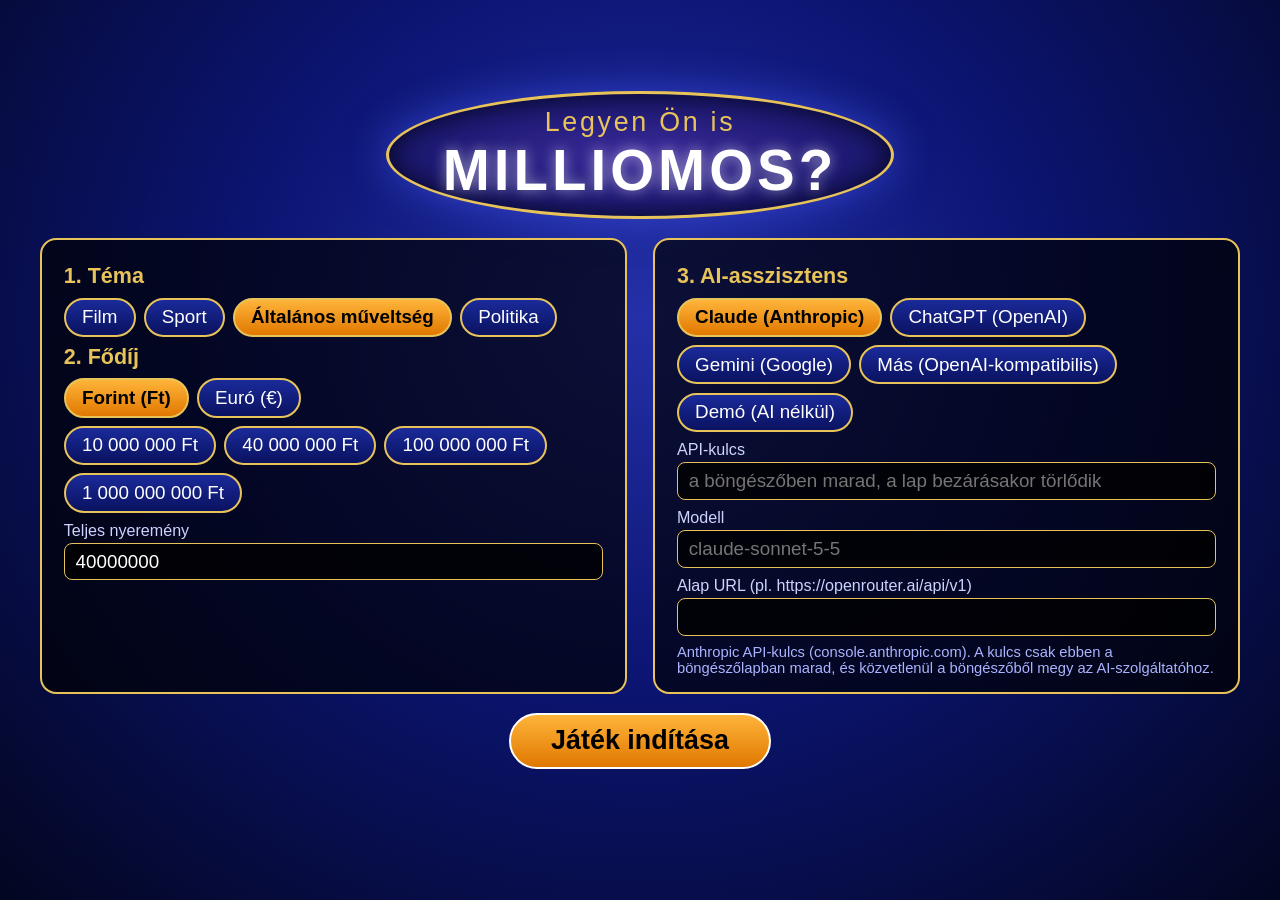
==== index.html @ c6918201 "Legyen Ön is milliomos? – webes kvízjáték AI-kérdésekkel és forrás-ellenőrzéssel Co-Authored-By: Cla" ====
<!doctype html>
<html lang="hu">
<head>
<meta charset="utf-8">
<meta name="viewport" content="width=device-width, initial-scale=1">
<title>Legyen Ön is milliomos?</title>
<link rel="stylesheet" href="style.css">
</head>
<body>
<div id="kijelzo">

  <!-- KEZDŐKÉPERNYŐ -->
  <section id="kezdo" class="kepernyo aktiv">
    <div class="logo"><span>Legyen Ön is</span><b>MILLIOMOS?</b></div>
    <div class="kezdo-racs">
      <div class="doboz">
        <h3>1. Téma</h3>
        <div class="gombsor" id="temak"></div>
        <h3>2. Fődíj</h3>
        <div class="gombsor" id="penznemek">
          <button class="valaszto" data-p="HUF">Forint (Ft)</button>
          <button class="valaszto" data-p="EUR">Euró (€)</button>
        </div>
        <div class="gombsor" id="eloszto"></div>
        <label class="mezo">Teljes nyeremény
          <input id="fodij" type="number" min="1000" step="1000">
        </label>
      </div>
      <div class="doboz">
        <h3>3. AI-asszisztens</h3>
        <div class="gombsor" id="szolgaltatok"></div>
        <label class="mezo" id="kulcs-sor">API-kulcs
          <input id="kulcs" type="password" autocomplete="off" placeholder="a böngészőben marad, a lap bezárásakor törlődik">
        </label>
        <label class="mezo" id="modell-sor">Modell
          <input id="modell" type="text" autocomplete="off">
        </label>
        <label class="mezo" id="url-sor">Alap URL (pl. https://openrouter.ai/api/v1)
          <input id="alapurl" type="text" autocomplete="off">
        </label>
        <p class="sugo" id="ai-sugo"></p>
      </div>
    </div>
    <button id="inditas" class="nagy-gomb">Játék indítása</button>
    <p id="kezdo-hiba" class="hiba"></p>
  </section>

  <!-- BETÖLTÉS -->
  <section id="betoltes" class="kepernyo">
    <div class="logo"><span>Legyen Ön is</span><b>MILLIOMOS?</b></div>
    <p class="betoltes-szoveg">Az AI most állítja össze a kérdéseket…</p>
    <div class="pontok"><i></i><i></i><i></i></div>
  </section>

  <!-- JÁTÉK -->
  <section id="jatek" class="kepernyo">
    <div class="bal">
      <div class="felso">
        <div class="segitsegek">
          <button class="segitseg" id="seg-felezo" title="Felező">50:50</button>
          <button class="segitseg" id="seg-telefon" title="Telefonos segítség">☎</button>
          <button class="segitseg" id="seg-kozonseg" title="Közönség segítsége">👥</button>
        </div>
        <div class="tema-cimke" id="tema-cimke"></div>
      </div>
      <div class="kozep"><div class="logo kicsi"><span>Legyen Ön is</span><b>MILLIOMOS?</b></div></div>
      <div class="also">
        <div class="kerdes-doboz hex" id="kerdes"></div>
        <div class="valaszok" id="valaszok"></div>
      </div>
    </div>
    <aside class="jobb">
      <ol id="letra"></ol>
      <div class="vezerlok">
        <button id="b-vegleges" class="vez">Végleges válasz</button>
        <button id="b-forras" class="vez" hidden>🔍 Forrás ellenőrzés</button>
        <button id="b-tovabb" class="vez" hidden>Tovább ▶</button>
        <div class="vez-sor">
          <button id="b-feladom" class="vez kicsi-vez">Feladom</button>
          <button id="b-hang" class="vez kicsi-vez">🔊</button>
          <button id="b-teljes" class="vez kicsi-vez">⛶</button>
        </div>
      </div>
    </aside>
  </section>

  <!-- VÉGE -->
  <section id="vege" class="kepernyo">
    <div class="logo"><span>Legyen Ön is</span><b>MILLIOMOS?</b></div>
    <p id="vege-cim" class="vege-cim"></p>
    <p id="vege-osszeg" class="vege-osszeg"></p>
    <button id="ujra" class="nagy-gomb">Új játék</button>
  </section>

  <!-- FELUGRÓ ABLAK (segítségek, forrás) -->
  <div id="takaro" class="takaro" hidden>
    <div class="ablak">
      <div id="ablak-tartalom"></div>
      <button id="ablak-zar" class="nagy-gomb kicsi-gomb">Bezár</button>
    </div>
  </div>
</div>
<script src="demo.js"></script>
<script src="ai.js"></script>
<script src="app.js"></script>
</body>
</html>
---- style.css ----
:root{--kek:#0b1a6b;--sotet:#050a33;--arany:#e8c35a;--narancs:#f39a1e;--zold:#1fa84f;--piros:#d33;--szoveg:#fff}
*{box-sizing:border-box}
html{font-size:min(1.9vh,1.05vw)}
body{margin:0;background:#000;color:var(--szoveg);font-family:"Segoe UI",Arial,sans-serif;overflow:hidden}
#kijelzo{width:100vw;height:100vh;background:radial-gradient(ellipse at 50% 35%,#2430a8 0,#0b1470 45%,#030620 100%);position:relative}
button{font:inherit;color:inherit;cursor:pointer}
.kepernyo{display:none;position:absolute;inset:0;padding:2rem 3rem}
.kepernyo.aktiv{display:flex}
#kezdo,#betoltes,#vege{flex-direction:column;align-items:center;justify-content:center;gap:1.4rem}
.logo{text-align:center;border:.25rem solid var(--arany);border-radius:50%;padding:1rem 4rem;background:radial-gradient(ellipse,#3b2a9a,#0a0f5a);box-shadow:0 0 3rem #4a5cff88,inset 0 0 2rem #000a}
.logo span{display:block;font-size:2rem;letter-spacing:.2rem;color:var(--arany)}
.logo b{display:block;font-size:4.2rem;letter-spacing:.3rem;text-shadow:0 0 1rem #fff8}
.logo.kicsi{padding:.6rem 3rem;transform:scale(.8)}
.kezdo-racs{display:grid;grid-template-columns:1fr 1fr;gap:2rem;width:100%;max-width:90rem}
.doboz{background:#000a;border:.15rem solid var(--arany);border-radius:1.2rem;padding:1.2rem 1.6rem}
.doboz h3{margin:.6rem 0;color:var(--arany);font-size:1.6rem}
.gombsor{display:flex;flex-wrap:wrap;gap:.6rem;margin-bottom:.6rem}
.valaszto{background:linear-gradient(#1a2a9a,#0a1260);border:.15rem solid var(--arany);border-radius:2rem;padding:.5rem 1.2rem;font-size:1.4rem}
.valaszto.kivalasztva{background:linear-gradient(#ffb43a,#e07800);color:#000;font-weight:700}
.mezo{display:block;font-size:1.2rem;margin:.6rem 0;color:#cdd3ff}
.mezo input{display:block;width:100%;margin-top:.25rem;font-size:1.4rem;padding:.5rem .8rem;border-radius:.6rem;border:.1rem solid var(--arany);background:#000c;color:#fff}
.sugo{font-size:1.1rem;color:#aab3ff;margin:.4rem 0 0}
.hiba{color:#ff8a8a;font-size:1.4rem;min-height:1.6rem;margin:0;text-align:center;max-width:70rem}
.nagy-gomb{background:linear-gradient(#ffb43a,#e07800);border:.2rem solid #fff;border-radius:3rem;padding:.8rem 3rem;font-size:2rem;font-weight:700;color:#000}
.nagy-gomb:hover,.vez:hover:not(:disabled){filter:brightness(1.15)}
.nagy-gomb.kicsi-gomb{font-size:1.4rem;padding:.4rem 1.6rem}
.betoltes-szoveg{font-size:2rem}
.pontok i{display:inline-block;width:1.4rem;height:1.4rem;margin:0 .4rem;border-radius:50%;background:var(--arany);animation:pont 1s infinite}
.pontok i:nth-child(2){animation-delay:.2s}.pontok i:nth-child(3){animation-delay:.4s}
@keyframes pont{0%,100%{opacity:.2}50%{opacity:1}}

/* játék */
#jatek{gap:2rem;padding:1.5rem 2rem}
.bal{flex:1;display:flex;flex-direction:column;min-width:0}
.felso{display:flex;justify-content:space-between;align-items:center}
.segitsegek{display:flex;gap:1rem}
.segitseg{width:7rem;height:4.2rem;border-radius:50%/50%;border:.2rem solid var(--arany);background:radial-gradient(#2a3ad0,#0a1260);font-size:1.7rem;font-weight:700}
.segitseg:hover:not(:disabled){filter:brightness(1.3)}
.segitseg:disabled{opacity:.55}
.segitseg.hasznalt{opacity:.9;background:#222;border-color:#666;color:#999;position:relative}
.segitseg.hasznalt::after{content:"✕";position:absolute;inset:0;display:flex;align-items:center;justify-content:center;font-size:4rem;color:var(--piros);font-weight:900}
.tema-cimke{font-size:1.6rem;color:var(--arany);letter-spacing:.1rem}
.kozep{flex:1;display:flex;align-items:center;justify-content:center}
.hex{clip-path:polygon(2.5rem 0,calc(100% - 2.5rem) 0,100% 50%,calc(100% - 2.5rem) 100%,2.5rem 100%,0 50%)}
.kerdes-doboz,.valasz{background:linear-gradient(#0f1d8f,#050c52);border:0;position:relative}
.kerdes-doboz{padding:1.6rem 5rem;font-size:2.3rem;text-align:center;min-height:9rem;display:flex;align-items:center;justify-content:center;margin-bottom:1rem;filter:drop-shadow(0 0 .3rem var(--arany))}
.valaszok{display:grid;grid-template-columns:1fr 1fr;gap:.9rem 1.5rem}
.valasz{padding:1rem 3.5rem;font-size:2rem;text-align:left;display:flex;gap:1rem;align-items:center;min-height:5.6rem;filter:drop-shadow(0 0 .2rem var(--arany));transition:background .2s}
.valasz b{color:var(--narancs);font-size:2rem}
.valasz:hover:not(:disabled){background:linear-gradient(#2a3ad0,#0a1670)}
.valasz.kijelolt{background:linear-gradient(#ffb43a,#e07800);color:#000}.valasz.kijelolt b{color:#000}
.valasz.zold{background:linear-gradient(#35d870,#0e7a30);color:#fff;animation:villog .5s 4}.valasz.zold b{color:#fff}
.valasz.piros{background:linear-gradient(#f55,#900)}
.valasz.eltunt{visibility:hidden}
.valasz:disabled{cursor:default}
@keyframes villog{50%{filter:brightness(1.8)}}
.jobb{width:23rem;display:flex;flex-direction:column;gap:.8rem}
#letra{list-style:none;margin:0;padding:.6rem;display:flex;flex-direction:column-reverse;gap:.2rem;background:#000a;border:.15rem solid var(--arany);border-radius:1rem}
#letra li{display:flex;justify-content:space-between;font-size:1.45rem;padding:.12rem .8rem;border-radius:.4rem;color:var(--narancs);font-weight:600}
#letra li.biztos{color:#fff}
#letra li.mostani{background:var(--narancs);color:#000}
#letra li.elert{color:#6f7ad8}
.vezerlok{display:flex;flex-direction:column;gap:.5rem}
.vez{background:linear-gradient(#2a3ad0,#0a1260);border:.15rem solid var(--arany);border-radius:.8rem;padding:.6rem;font-size:1.4rem}
.vez:disabled{opacity:.4;cursor:default}
.vez.kiemelt{background:linear-gradient(#ffb43a,#e07800);color:#000;font-weight:700}
.vez[hidden]{display:none}
.vez-sor{display:flex;gap:.5rem}.kicsi-vez{flex:1;font-size:1.2rem}

/* vége */
.vege-cim{font-size:3rem;margin:0}.vege-osszeg{font-size:6rem;margin:0;color:var(--arany);font-weight:800;text-shadow:0 0 2rem #e8c35a88}

/* felugró ablak */
.takaro{position:absolute;inset:0;background:#000b;display:flex;align-items:center;justify-content:center;z-index:10}
.takaro[hidden]{display:none}
.ablak{background:linear-gradient(#0f1d8f,#050c52);border:.2rem solid var(--arany);border-radius:1.5rem;padding:2rem 3rem;min-width:50rem;max-width:80rem;text-align:center;display:flex;flex-direction:column;gap:1.5rem;align-items:center}
.ablak h2{margin:0;color:var(--arany);font-size:2.4rem}
.ablak p{font-size:1.7rem;margin:.3rem 0}
.ablak .nagy{font-size:2.2rem}
.ablak ul{text-align:left;font-size:1.5rem;margin:0}
.ablak a{color:#9cc0ff}
.ablak .ido{font-size:4rem;color:var(--narancs);font-weight:800}
.diagram{display:flex;gap:2rem;align-items:flex-end;height:20rem}
.oszlop{display:flex;flex-direction:column;align-items:center;justify-content:flex-end;height:100%;width:8rem}
.oszlop div{width:100%;background:linear-gradient(#ffb43a,#e07800);border-radius:.4rem .4rem 0 0;transition:height 1s}
.oszlop span{font-size:1.6rem;font-weight:700}.oszlop em{font-style:normal;font-size:2rem;color:var(--arany)}
.itelet{font-size:2.4rem;font-weight:800;padding:.3rem 1.6rem;border-radius:2rem}
.itelet.megerositve{background:var(--zold)}.itelet.ketseges{background:var(--narancs);color:#000}.itelet.hibas{background:var(--piros)}
.linkek{display:flex;gap:1rem;flex-wrap:wrap;justify-content:center}
.linkek a{background:#000a;border:.1rem solid var(--arany);border-radius:2rem;padding:.4rem 1.2rem;font-size:1.4rem;text-decoration:none}

@media (max-width:900px){html{font-size:2vw}.kezdo-racs{grid-template-columns:1fr}.kepernyo{overflow:auto}}
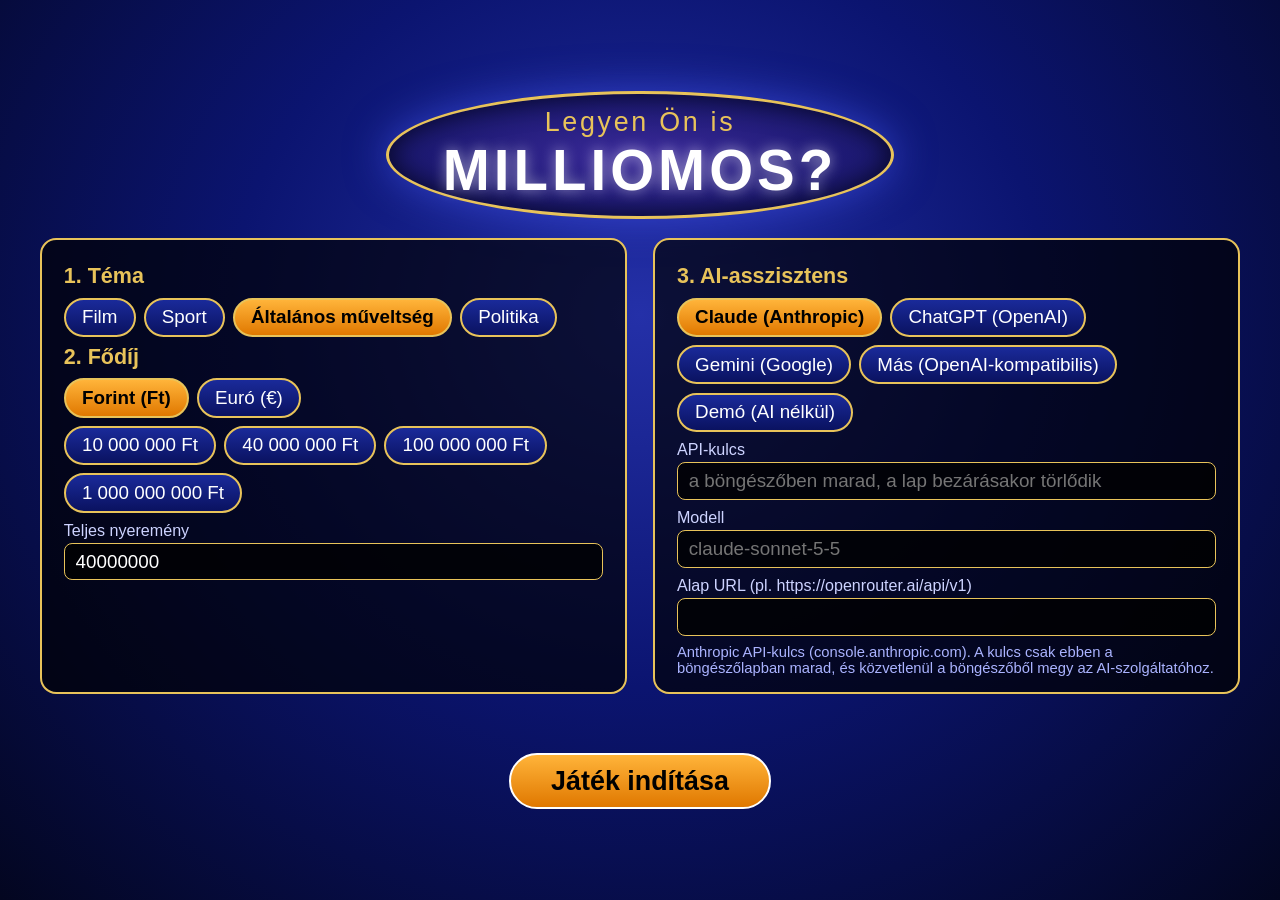
==== commit fa9c91e2: "Kezdőképernyő: görgethető, a hibaüzenet a gomb fölött látszik Co-Authored-By: Claude Sonnet 5.5 <nor" ====
--- a/index.html
+++ b/index.html
@@ -41,8 +41,8 @@
         <p class="sugo" id="ai-sugo"></p>
       </div>
     </div>
+    <p id="kezdo-hiba" class="hiba"></p>
     <button id="inditas" class="nagy-gomb">Játék indítása</button>
-    <p id="kezdo-hiba" class="hiba"></p>
   </section>
 
   <!-- BETÖLTÉS -->
--- a/style.css
+++ b/style.css
@@ -90,3 +90,6 @@
 .linkek a{background:#000a;border:.1rem solid var(--arany);border-radius:2rem;padding:.4rem 1.2rem;font-size:1.4rem;text-decoration:none}
 
 @media (max-width:900px){html{font-size:2vw}.kezdo-racs{grid-template-columns:1fr}.kepernyo{overflow:auto}}
+
+#kezdo{overflow-y:auto;justify-content:safe center}
+.hiba:not(:empty){background:#400;border:.15rem solid #f66;border-radius:.8rem;padding:.6rem 1.2rem}
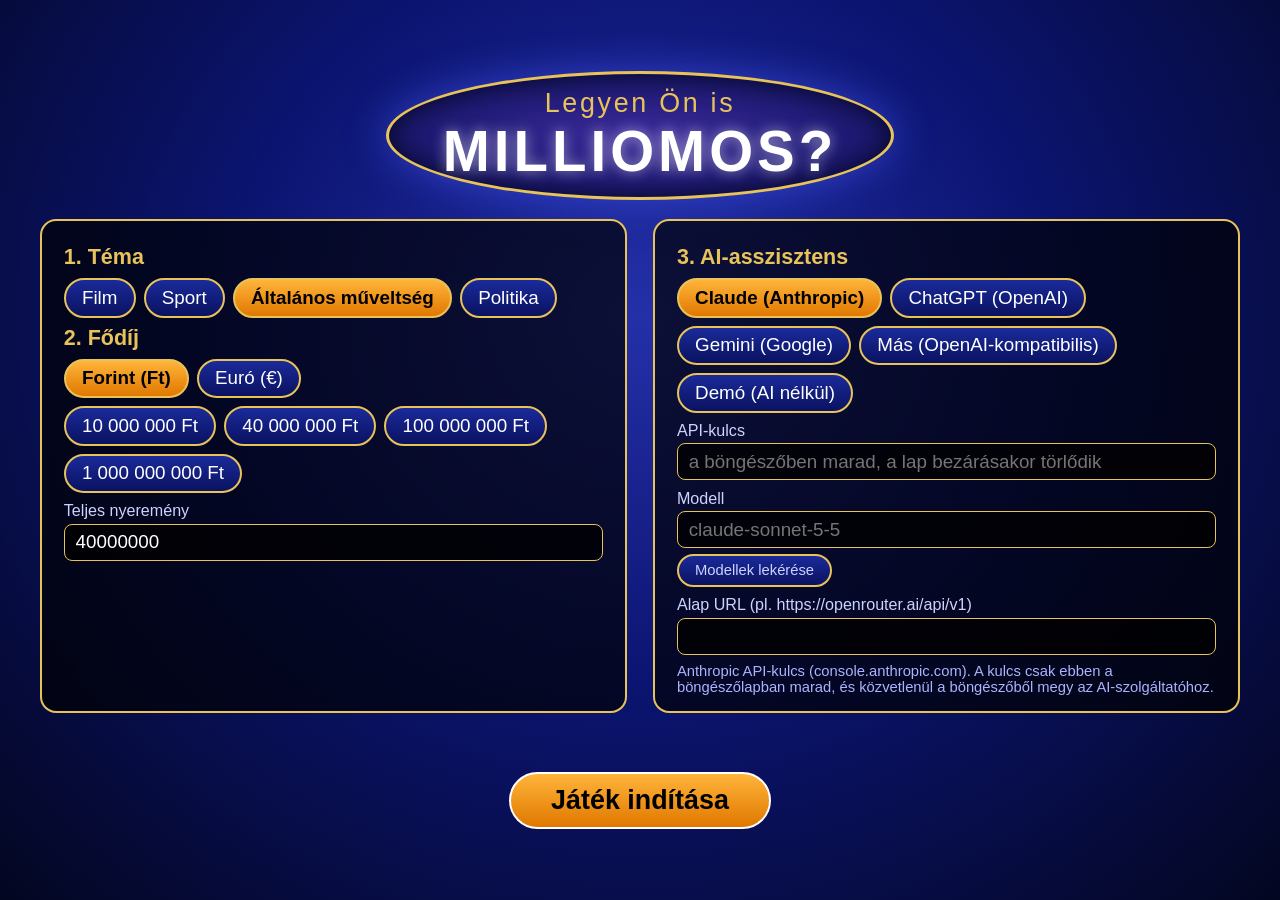
==== commit d99dff61: "Gemini: stabil/lite modellek előre, Modellek lekérése gomb Co-Authored-By: Claude Sonnet 5.5 <norepl" ====
--- a/index.html
+++ b/index.html
@@ -23,7 +23,7 @@
         </div>
         <div class="gombsor" id="eloszto"></div>
         <label class="mezo">Teljes nyeremény
-          <input id="fodij" type="number" min="1000" step="1000">
+          <input id="fodij" type="number" min="15" step="1">
         </label>
       </div>
       <div class="doboz">
@@ -33,7 +33,9 @@
           <input id="kulcs" type="password" autocomplete="off" placeholder="a böngészőben marad, a lap bezárásakor törlődik">
         </label>
         <label class="mezo" id="modell-sor">Modell
-          <input id="modell" type="text" autocomplete="off">
+          <input id="modell" type="text" autocomplete="off" list="modell-lista">
+          <datalist id="modell-lista"></datalist>
+          <button type="button" class="valaszto" id="modellek-gomb" style="margin-top:.4rem;font-size:1.1rem">Modellek lekérése</button>
         </label>
         <label class="mezo" id="url-sor">Alap URL (pl. https://openrouter.ai/api/v1)
           <input id="alapurl" type="text" autocomplete="off">
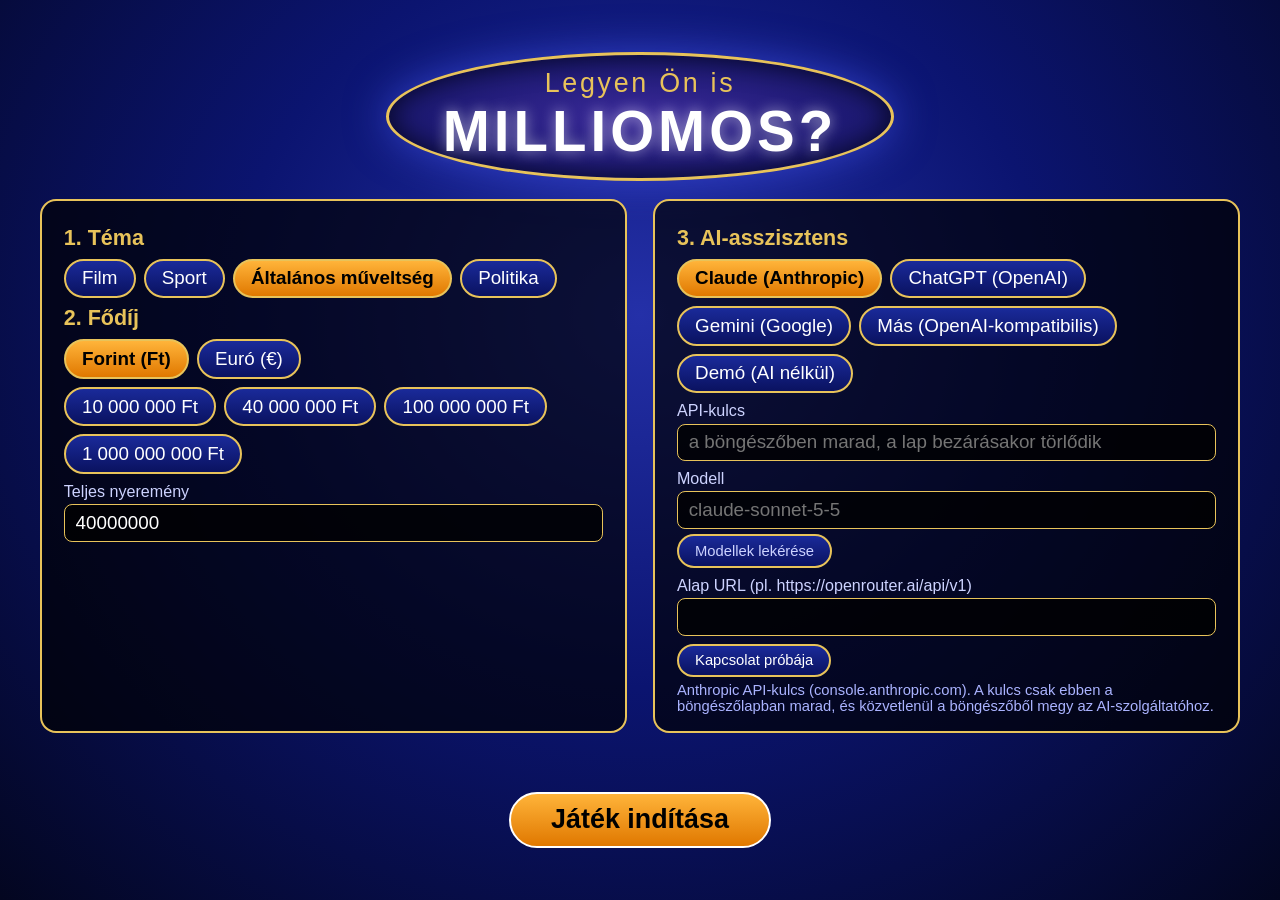
==== commit f891c538: "AI-diagnosztika: élő napló, Mégse gomb, Kapcsolat próbája, érthetőbb hibák Co-Authored-By: Claude So" ====
--- a/index.html
+++ b/index.html
@@ -40,6 +40,8 @@
         <label class="mezo" id="url-sor">Alap URL (pl. https://openrouter.ai/api/v1)
           <input id="alapurl" type="text" autocomplete="off">
         </label>
+        <button type="button" class="valaszto" id="proba-gomb" style="font-size:1.1rem">Kapcsolat próbája</button>
+        <p class="sugo" id="proba-eredmeny"></p>
         <p class="sugo" id="ai-sugo"></p>
       </div>
     </div>
@@ -52,6 +54,9 @@
     <div class="logo"><span>Legyen Ön is</span><b>MILLIOMOS?</b></div>
     <p class="betoltes-szoveg">Az AI most állítja össze a kérdéseket…</p>
     <div class="pontok"><i></i><i></i><i></i></div>
+    <p id="idoszamlalo" class="sugo"></p>
+    <pre id="naplo"></pre>
+    <button id="megse" class="nagy-gomb kicsi-gomb">Mégse</button>
   </section>
 
   <!-- JÁTÉK -->
--- a/style.css
+++ b/style.css
@@ -93,3 +93,6 @@
 
 #kezdo{overflow-y:auto;justify-content:safe center}
 .hiba:not(:empty){background:#400;border:.15rem solid #f66;border-radius:.8rem;padding:.6rem 1.2rem}
+
+#naplo{font:1.1rem/1.5 Consolas,monospace;color:#bcd;background:#000a;border:.1rem solid #345;border-radius:.6rem;padding:.6rem 1rem;width:min(80rem,90%);max-height:14rem;overflow:auto;white-space:pre-wrap;margin:0}
+#naplo:empty{display:none}
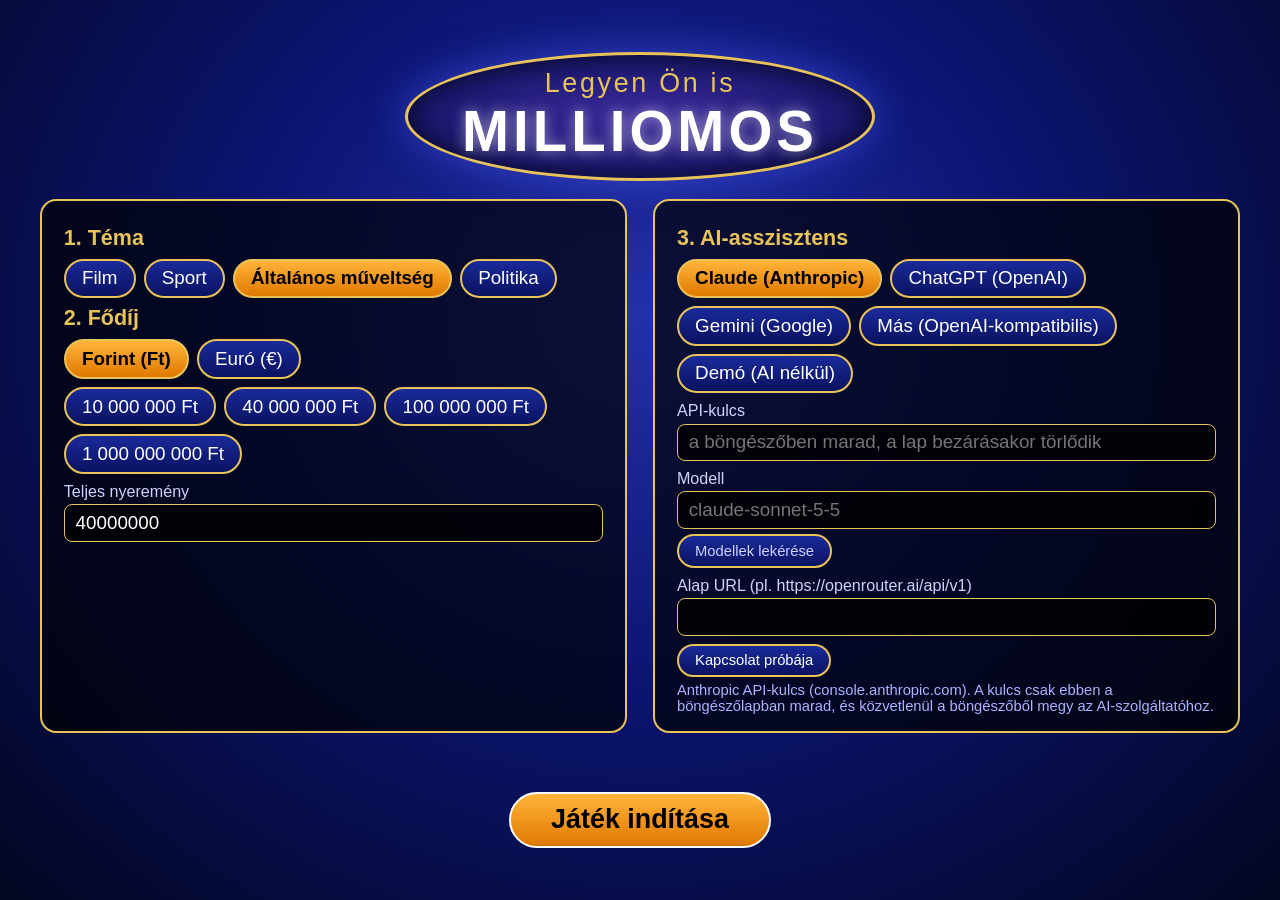
==== commit 5915ac46: "Logó: kérdőjel elhagyva Co-Authored-By: Claude Sonnet 5.5 <noreply@anthropic.com> Claude-Session: ht" ====
--- a/index.html
+++ b/index.html
@@ -11,7 +11,7 @@
 
   <!-- KEZDŐKÉPERNYŐ -->
   <section id="kezdo" class="kepernyo aktiv">
-    <div class="logo"><span>Legyen Ön is</span><b>MILLIOMOS?</b></div>
+    <div class="logo"><span>Legyen Ön is</span><b>MILLIOMOS</b></div>
     <div class="kezdo-racs">
       <div class="doboz">
         <h3>1. Téma</h3>
@@ -51,7 +51,7 @@
 
   <!-- BETÖLTÉS -->
   <section id="betoltes" class="kepernyo">
-    <div class="logo"><span>Legyen Ön is</span><b>MILLIOMOS?</b></div>
+    <div class="logo"><span>Legyen Ön is</span><b>MILLIOMOS</b></div>
     <p class="betoltes-szoveg">Az AI most állítja össze a kérdéseket…</p>
     <div class="pontok"><i></i><i></i><i></i></div>
     <p id="idoszamlalo" class="sugo"></p>
@@ -70,7 +70,7 @@
         </div>
         <div class="tema-cimke" id="tema-cimke"></div>
       </div>
-      <div class="kozep"><div class="logo kicsi"><span>Legyen Ön is</span><b>MILLIOMOS?</b></div></div>
+      <div class="kozep"><div class="logo kicsi"><span>Legyen Ön is</span><b>MILLIOMOS</b></div></div>
       <div class="also">
         <div class="kerdes-doboz hex" id="kerdes"></div>
         <div class="valaszok" id="valaszok"></div>
@@ -93,7 +93,7 @@
 
   <!-- VÉGE -->
   <section id="vege" class="kepernyo">
-    <div class="logo"><span>Legyen Ön is</span><b>MILLIOMOS?</b></div>
+    <div class="logo"><span>Legyen Ön is</span><b>MILLIOMOS</b></div>
     <p id="vege-cim" class="vege-cim"></p>
     <p id="vege-osszeg" class="vege-osszeg"></p>
     <button id="ujra" class="nagy-gomb">Új játék</button>
@@ -108,6 +108,8 @@
   </div>
 </div>
 <script src="demo.js"></script>
+<script src="qr.js"></script>
+<script src="kozonseg.js"></script>
 <script src="ai.js"></script>
 <script src="app.js"></script>
 </body>
--- a/style.css
+++ b/style.css
@@ -96,3 +96,8 @@
 
 #naplo{font:1.1rem/1.5 Consolas,monospace;color:#bcd;background:#000a;border:.1rem solid #345;border-radius:.6rem;padding:.6rem 1rem;width:min(80rem,90%);max-height:14rem;overflow:auto;white-space:pre-wrap;margin:0}
 #naplo:empty{display:none}
+
+.kozonseg-racs{display:flex;gap:2.4rem;align-items:center;text-align:left}
+.qr{width:20rem;flex:none;background:#fff;padding:.4rem;border-radius:1rem}.qr svg{display:block;width:100%}
+.link{font-size:1.05rem;color:#aab3ff;word-break:break-all;max-width:36rem}
+.kerdes-kicsi{font-size:1.5rem;max-width:60rem;line-height:1.5}
